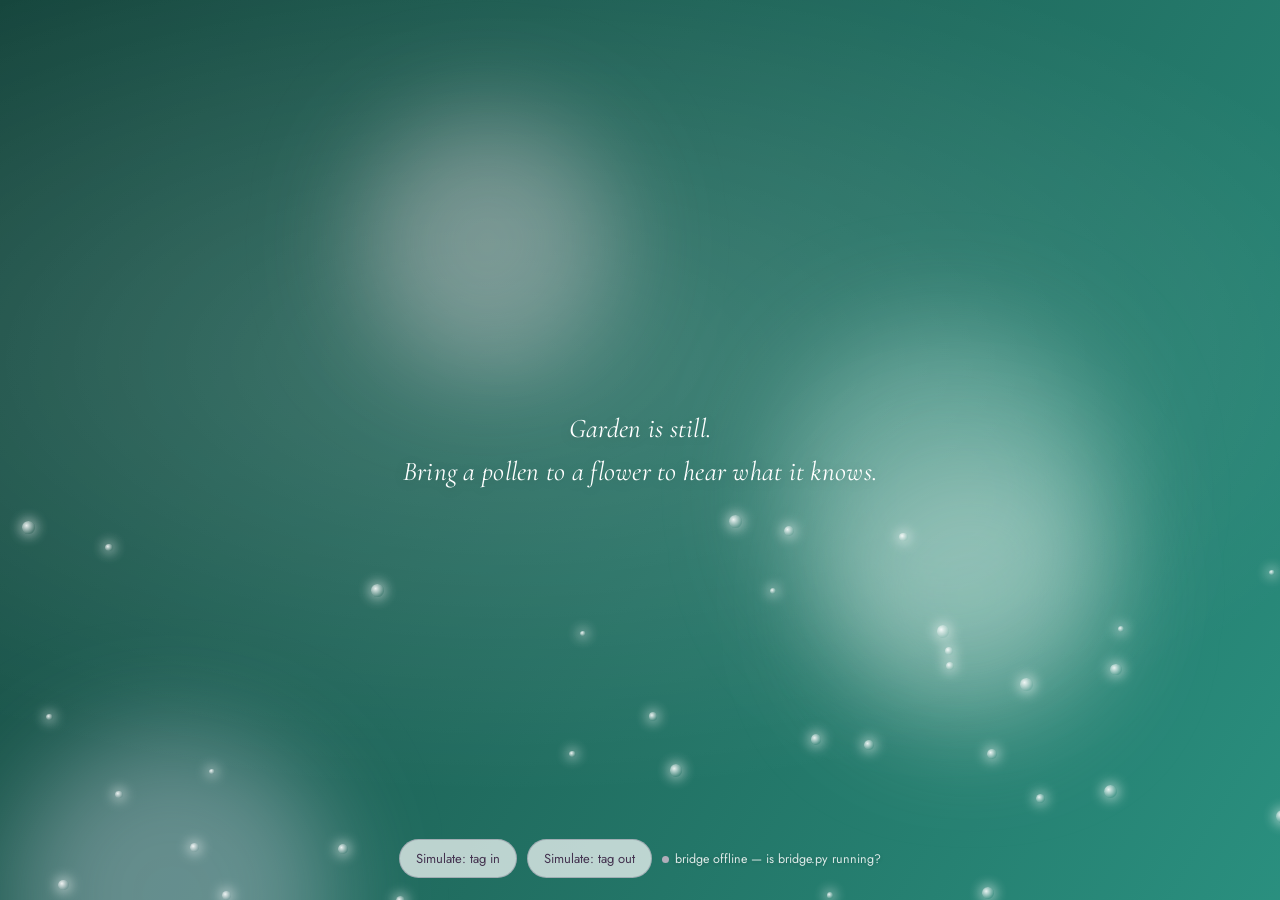
==== dashboard/index.html @ 885a7dc6 "Initial Red Flower prototype: Flipper app, orb firmware, dashboard - Flipper app watches for the orb" ====
<!DOCTYPE html>
<html lang="en">
<head>
<meta charset="UTF-8">
<meta name="viewport" content="width=device-width, initial-scale=1">
<title>The Red Flower</title>
<link rel="preconnect" href="https://fonts.googleapis.com">
<link href="https://fonts.googleapis.com/css2?family=Cormorant+Garamond:ital,wght@0,400;0,500;0,600;1,500&family=Jost:wght@300;400;500&display=swap" rel="stylesheet">
<style>
  :root{
    --teal: #2E9E8C;
    --teal-deep: #16463D;
    --mint: #BFEAD9;
    --leaf: #7FC9A8;
    --sage: #CFEADA;
    --moss: #3E8C6E;
    --silver: #E9EEF3;
    --ink: #FFFFFF;
    --ink-soft: #EAF4F0;
    --card-ink: #43324F;
    --card-ink-soft: #6B5A78;
    --gold-silver: #E7D9F5;
    --flood-deep: #C4525A;
    --flood-mid: #E9A6A6;
    --flood-light: #F6D6D6;
    --flood-blush: #FBE6E2;
    --card-bg: rgba(255,255,255,0.5);
    --card-border: rgba(255,255,255,0.7);
  }
  *{ box-sizing: border-box; }
  html, body{
    height: 100%;
    margin: 0;
    font-family: 'Jost', sans-serif;
    color: var(--ink);
    overflow: hidden;
  }
  body{
    background: linear-gradient(120deg,
      var(--teal-deep) 0%,
      var(--teal) 30%,
      var(--moss) 50%,
      var(--teal) 70%,
      var(--teal-deep) 100%);
    background-size: 400% 400%;
    animation: flow 26s ease-in-out infinite;
  }
  @keyframes flow{
    0%   { background-position: 0% 30%; }
    50%  { background-position: 100% 70%; }
    100% { background-position: 0% 30%; }
  }

  /* ---------- flood: the color that arrives with a signal ----------
     A second, identically-animated gradient in the flood palette sits
     above the base garden. Instead of wiping in with a hard edge, it
     cross-fades in slowly and stays translucent, so green settles into
     pink gradually and naturally rather than switching abruptly. It
     fades back out the same slow way when the signal ends.
  ------------------------------------------------------------------- */
  .flood-bg{
    position: fixed; inset: 0;
    z-index: 0;
    pointer-events: none;
    background: linear-gradient(120deg,
      var(--flood-deep) 0%,
      var(--flood-deep) 20%,
      var(--flood-mid) 40%,
      var(--flood-blush) 50%,
      var(--flood-mid) 60%,
      var(--flood-deep) 80%,
      var(--flood-deep) 100%);
    background-size: 400% 400%;
    animation: flow 26s ease-in-out infinite;
    opacity: 0;
    transition: opacity 5000ms ease-in-out;
  }
  body.signal-active .flood-bg{
    opacity: 0.82;
  }
  /* soft moving light washes, like wind or water passing through */
  .veil{
    position: fixed; inset: 0;
    z-index: 0;
    pointer-events: none;
    background:
      radial-gradient(60% 40% at 20% 20%, rgba(255,255,255,0.16), transparent 60%),
      radial-gradient(50% 35% at 80% 75%, rgba(255,255,255,0.14), transparent 60%);
    background-size: 200% 200%;
    animation: veilMove 18s ease-in-out infinite;
    mix-blend-mode: screen;
  }
  @keyframes veilMove{
    0%   { background-position: 0% 0%, 100% 100%; }
    50%  { background-position: 60% 40%, 40% 60%; }
    100% { background-position: 0% 0%, 100% 100%; }
  }

  /* ---------- ambient garden background ---------- */
  .garden{
    position: fixed; inset: 0;
    z-index: 0;
  }
  .mote{
    position: absolute;
    border-radius: 50%;
    background: radial-gradient(circle at 35% 35%, #ffffff, rgba(255,255,255,0.2) 70%);
    box-shadow: 0 0 12px 3px rgba(255,255,255,0.55);
    opacity: 0.9;
    animation: drift linear infinite;
  }
  .bloom{
    position: absolute;
    border-radius: 50%;
    filter: blur(50px);
    opacity: 0.35;
    mix-blend-mode: overlay;
    animation: sway ease-in-out infinite;
  }
  @keyframes drift{
    0%   { transform: translateY(0) translateX(0); }
    50%  { transform: translateY(-40vh) translateX(3vw); }
    100% { transform: translateY(-100vh) translateX(-2vw); opacity: 0; }
  }
  @keyframes sway{
    0%, 100% { transform: translate(0,0) scale(1); }
    50%      { transform: translate(2vw, -2vh) scale(1.08); }
  }

  /* ---------- idle stage ---------- */
  .stage{
    position: relative;
    z-index: 1;
    height: 100vh;
    display: flex;
    flex-direction: column;
    align-items: center;
    justify-content: center;
    text-align: center;
    padding: 24px;
  }
  /* The outer element handles the slow dissolve (opacity + soft blur);
     the inner one handles the gentle "breathing". They are separate because
     an animation on the same element would override the opacity fade and
     make the text vanish instantly instead of dissolving. */
  .idle-mark{
    max-width: 480px;
    opacity: 1;
    filter: blur(0);
    visibility: visible;
    /* fade IN: slow and soft */
    transition: opacity 3800ms ease-in-out,
                filter 3800ms ease-in-out,
                visibility 0s linear 0s;
  }
  .idle-mark.hidden{
    opacity: 0;
    filter: blur(8px);
    visibility: hidden;
    /* fade OUT: slowly dissolve into the background, then hide at the end */
    transition: opacity 3800ms ease-in-out,
                filter 3800ms ease-in-out,
                visibility 0s linear 3800ms;
  }
  .idle-inner{
    display: block;
    font-family: 'Cormorant Garamond', serif;
    font-style: italic;
    font-size: clamp(20px, 2.6vw, 27px);
    line-height: 1.6;
    color: var(--ink);
    letter-spacing: 0.01em;
    text-shadow: 0 2px 14px rgba(0,0,0,0.18);
    animation: breathe 6s ease-in-out infinite;
  }
  @keyframes breathe{
    0%, 100% { opacity: 0.65; transform: translateY(0); }
    50%      { opacity: 1; transform: translateY(-4px); }
  }

  /* ---------- quote card ---------- */
  .card{
    position: relative;
    z-index: 2;
    max-width: 560px;
    padding: 46px 44px;
    border-radius: 4px;
    background: var(--card-bg);
    backdrop-filter: blur(14px);
    border: 1px solid var(--card-border);
    box-shadow: 0 30px 60px rgba(110, 94, 130, 0.18);
    display: none;
    text-align: center;
    transition: background 2600ms ease, border-color 2600ms ease, box-shadow 2600ms ease;
  }
  body.signal-active .card{
    --card-bg: rgba(255, 240, 236, 0.6);
    --card-border: rgba(255, 214, 205, 0.85);
    box-shadow: 0 30px 60px rgba(196, 82, 90, 0.2);
  }
  .card.show{
    display: block;
    animation: rise 2200ms cubic-bezier(.2,.9,.25,1) forwards;
  }
  @keyframes rise{
    from { opacity: 0; transform: translateY(30px) scale(0.96); }
    to   { opacity: 1; transform: translateY(0) scale(1); }
  }
  .card.leaving{
    animation: fall 1400ms ease-in forwards !important;
  }
  @keyframes fall{
    to { opacity: 0; transform: translateY(18px) scale(0.97); }
  }
  .glyph{
    font-size: 34px;
    margin-bottom: 6px;
  }
  .choice-line{
    font-family: 'Cormorant Garamond', serif;
    font-size: clamp(24px, 3.4vw, 32px);
    font-weight: 500;
    color: var(--card-ink);
    margin: 0 0 20px;
    display: inline-block;
    animation: textDrift 6s ease-in-out 400ms infinite;
  }
  .quote-line{
    font-family: 'Cormorant Garamond', serif;
    font-style: italic;
    font-size: clamp(26px, 4vw, 34px);
    line-height: 1.5;
    color: var(--card-ink);
    margin: 0 0 22px;
    display: inline-block;
    animation: textDrift 7s ease-in-out 700ms infinite;
  }
  .trait-line{
    font-size: 15px;
    line-height: 1.6;
    color: var(--card-ink-soft);
    max-width: 420px;
    margin: 0 auto;
    display: inline-block;
    animation: textDrift 8s ease-in-out 1000ms infinite;
  }
  @keyframes textDrift{
    0%, 100% { transform: translateY(0) rotate(-0.8deg); }
    50%      { transform: translateY(-7px) rotate(0.9deg); }
  }

  /* ---------- control dock ---------- */
  .dock{
    position: fixed;
    bottom: 22px; left: 50%;
    transform: translateX(-50%);
    z-index: 3;
    display: flex;
    gap: 10px;
    align-items: center;
    font-size: 12.5px;
  }
  .dock button{
    font-family: 'Jost', sans-serif;
    font-size: 13px;
    padding: 9px 16px;
    border-radius: 999px;
    border: 1px solid rgba(74,59,92,0.25);
    background: rgba(255,255,255,0.7);
    color: var(--card-ink);
    cursor: pointer;
    transition: background 150ms ease;
  }
  .dock button:hover{ background: rgba(255,255,255,0.92); }
  .status{
    color: var(--ink);
    opacity: 0.85;
    text-shadow: 0 1px 4px rgba(0,0,0,0.25);
  }
  .status.connected::before{
    content: '';
    display: inline-block;
    width: 7px; height: 7px;
    border-radius: 50%;
    background: #8fbf9f;
    margin-right: 6px;
    vertical-align: middle;
  }
  body.clean .dock{ display: none; }
  body.clean{ cursor: none; }
  .status.off::before{
    content: '';
    display: inline-block;
    width: 7px; height: 7px;
    border-radius: 50%;
    background: #cbb9c9;
    margin-right: 6px;
    vertical-align: middle;
  }
</style>
</head>
<body>

<div class="flood-bg" id="floodBg"></div>
<div class="garden" id="garden"></div>
<div class="veil"></div>

<div class="stage">
  <div class="idle-mark" id="idleMark">
    <span class="idle-inner">Garden is still.<br>Bring a pollen to a flower to hear what it knows.</span>
  </div>

  <div class="card" id="card">
    <div class="glyph">🌺</div>
    <p class="choice-line">You chose the red flower.</p>
    <p class="quote-line" id="quoteText"></p>
    <p class="trait-line" id="traitText"></p>
  </div>
</div>

<div class="dock">
  <button id="simInBtn">Simulate: tag in</button>
  <button id="simOutBtn">Simulate: tag out</button>
  <span class="status off" id="statusText">looking for the bridge…</span>
</div>

<script>
/* ---------------- ambient background ---------------- */
const garden = document.getElementById('garden');
const bloomColors = ['#F6DCE4', '#EAE1F5', '#DCEAE3', '#BFE8DD'];
for (let i = 0; i < 4; i++) {
  const b = document.createElement('div');
  b.className = 'bloom';
  const size = 220 + Math.random() * 180;
  b.style.width = size + 'px';
  b.style.height = size + 'px';
  b.style.left = (Math.random() * 90) + 'vw';
  b.style.top = (Math.random() * 90) + 'vh';
  b.style.background = bloomColors[i % bloomColors.length];
  b.style.animationDuration = (10 + Math.random() * 8) + 's';
  garden.appendChild(b);
}
for (let i = 0; i < 34; i++) {
  const m = document.createElement('div');
  m.className = 'mote';
  const size = 5 + Math.random() * 8;
  m.style.width = size + 'px';
  m.style.height = size + 'px';
  m.style.left = (Math.random() * 100) + 'vw';
  m.style.top = (55 + Math.random() * 45) + 'vh';
  m.style.animationDuration = (7 + Math.random() * 9) + 's';
  m.style.animationDelay = (Math.random() * 8) + 's';
  garden.appendChild(m);
}

/* ---------------- readings ---------------- */
const readings = [
  { quote: "The red flower does not ask permission to bloom.", trait: "You lead with instinct before analysis — decisive, warm, and a little impatient with hesitation." },
  { quote: "Red remembers the fire it grew from.", trait: "You carry old lessons quietly and let them steady you rather than slow you down." },
  { quote: "It opens fully or not at all.", trait: "You give things everything or you don't give them your attention — there's no polite middle for you." },
  { quote: "Red is the color of a held door and a raised voice.", trait: "You protect the people around you loudly, and you're not embarrassed about it." },
  { quote: "The petal is soft; the choice to wear it is not.", trait: "You look approachable, but the decisions underneath are firmer than people expect." },
  { quote: "It grows toward the light without checking who's watching.", trait: "You're motivated by your own compass, not applause — even when applause would be nice." },
  { quote: "Red flowers close at dusk and trust the morning.", trait: "You know how to rest without treating it as failure. Recovery is part of your plan, not a break from it." },
  { quote: "It is the loudest color and the easiest to overlook up close.", trait: "You make a strong first impression but reveal your depth slowly, on your own terms." },
  { quote: "A red flower in a quiet garden is still a red flower.", trait: "You don't dilute yourself to match the room. Consistency matters more to you than blending in." },
  { quote: "It bruises easily and blooms again anyway.", trait: "You feel things hard, recover fast, and rarely let one bad season convince you the garden is dead." },
  { quote: "Red doesn't negotiate with beige.", trait: "You have strong preferences and you're honest about them, even when it would be easier to shrug." },
  { quote: "The flower doesn't compete with the others — it simply refuses to be missed.", trait: "You're not driven by rivalry. You're driven by wanting to be fully seen." },
  { quote: "It was chosen because it was the only one that mattered to you.", trait: "When you commit, you commit — you're not the type to keep browsing after deciding." },
  { quote: "Red is warmth held close enough to burn, if you let it.", trait: "You care intensely, and you're learning where the edges of that intensity should sit." },
  { quote: "The garden grew a hundred flowers. You noticed the one that matched your pulse.", trait: "You trust your gut read on people and situations faster than most, and you're usually right." }
];
let lastIndex = -1;
function pickReading(){
  let i = Math.floor(Math.random() * readings.length);
  if (readings.length > 1) { while (i === lastIndex) i = Math.floor(Math.random() * readings.length); }
  lastIndex = i;
  return readings[i];
}

/* ---------------- show / hide logic ---------------- */
const card = document.getElementById('card');
const idleMark = document.getElementById('idleMark');
const quoteText = document.getElementById('quoteText');
const traitText = document.getElementById('traitText');
let visible = false;

/* Keep these in sync with the CSS transition durations above:
   FLOOD_MS matches .flood-bg's opacity transition (the slow green->pink
   color change), CARD_LEAVE_MS matches .card.leaving's fall animation. */
const FLOOD_MS = 5000;
const CARD_LEAVE_MS = 1400;
const IDLE_FADE_MS = 3800; // matches .idle-mark's fade in/out in the CSS
let showTimer = null;
let idleTimer = null;

function showQuote(){
  if (visible) return;
  visible = true;
  clearTimeout(showTimer);
  clearTimeout(idleTimer);

  const r = pickReading();
  quoteText.textContent = r.quote;
  traitText.textContent = r.trait;

  // Start the slow green -> pink color transition right away, and hide
  // the idle line since the garden is no longer "still".
  idleMark.classList.add('hidden');
  document.body.classList.add('signal-active');

  // Only bring the quote card in once the color has fully settled into pink.
  showTimer = setTimeout(() => {
    if (!visible) return; // tag may have been pulled again before this fired
    card.classList.remove('leaving');
    card.classList.add('show');
  }, FLOOD_MS);
}

function hideQuote(){
  if (!visible) return;
  visible = false;
  clearTimeout(showTimer);
  clearTimeout(idleTimer);

  // Let the quote fall away first, and start fading the color back to green.
  card.classList.add('leaving');
  setTimeout(() => {
    card.classList.remove('show', 'leaving');
  }, CARD_LEAVE_MS);
  document.body.classList.remove('signal-active');

  // Only bring "Garden is still..." back once the quote is fully gone AND
  // the color has fully settled back to green, so nothing overlaps mid-transition.
  idleTimer = setTimeout(() => {
    if (visible) return; // tag came back before this fired
    idleMark.classList.remove('hidden');
  }, Math.max(CARD_LEAVE_MS, FLOOD_MS));
}

document.getElementById('simInBtn').addEventListener('click', showQuote);
document.getElementById('simOutBtn').addEventListener('click', hideQuote);

/* ---------------- bridge connection ----------------
   bridge.py listens for the Flipper's Bluetooth broadcast and streams
   {orb: true/false, flipper: true/false} here. Open this page through
   the bridge (http://localhost:8765), not as a file.

   Keys:  Space = manual toggle (Wizard-of-Oz backup)
          H     = hide/show the button dock for presenting
------------------------------------------------------------- */
const statusText = document.getElementById('statusText');
let lastOrb = null;

function setStatus(msg, connected){
  statusText.textContent = msg;
  statusText.classList.toggle('connected', !!connected);
  statusText.classList.toggle('off', !connected);
}

function connectBridge(){
  if (location.protocol === 'file:') {
    setStatus('run bridge.py and open http://localhost:8765', false);
    return;
  }
  const events = new EventSource('/events');
  events.onmessage = (e) => {
    const msg = JSON.parse(e.data);
    setStatus(msg.flipper ? 'listening to the flower' : 'waiting to hear the flower…', msg.flipper);
    // Only act when the orb actually changes, so manual toggles aren't overridden by heartbeats.
    if (msg.orb !== lastOrb) {
      lastOrb = msg.orb;
      msg.orb ? showQuote() : hideQuote();
    }
  };
  events.onerror = () => setStatus('bridge offline — is bridge.py running?', false);
}

document.addEventListener('keydown', (e) => {
  if (e.code === 'Space') {
    e.preventDefault();
    visible ? hideQuote() : showQuote();
  } else if (e.key === 'h' || e.key === 'H') {
    document.body.classList.toggle('clean');
  }
});

connectBridge();
</script>
</body>
</html>
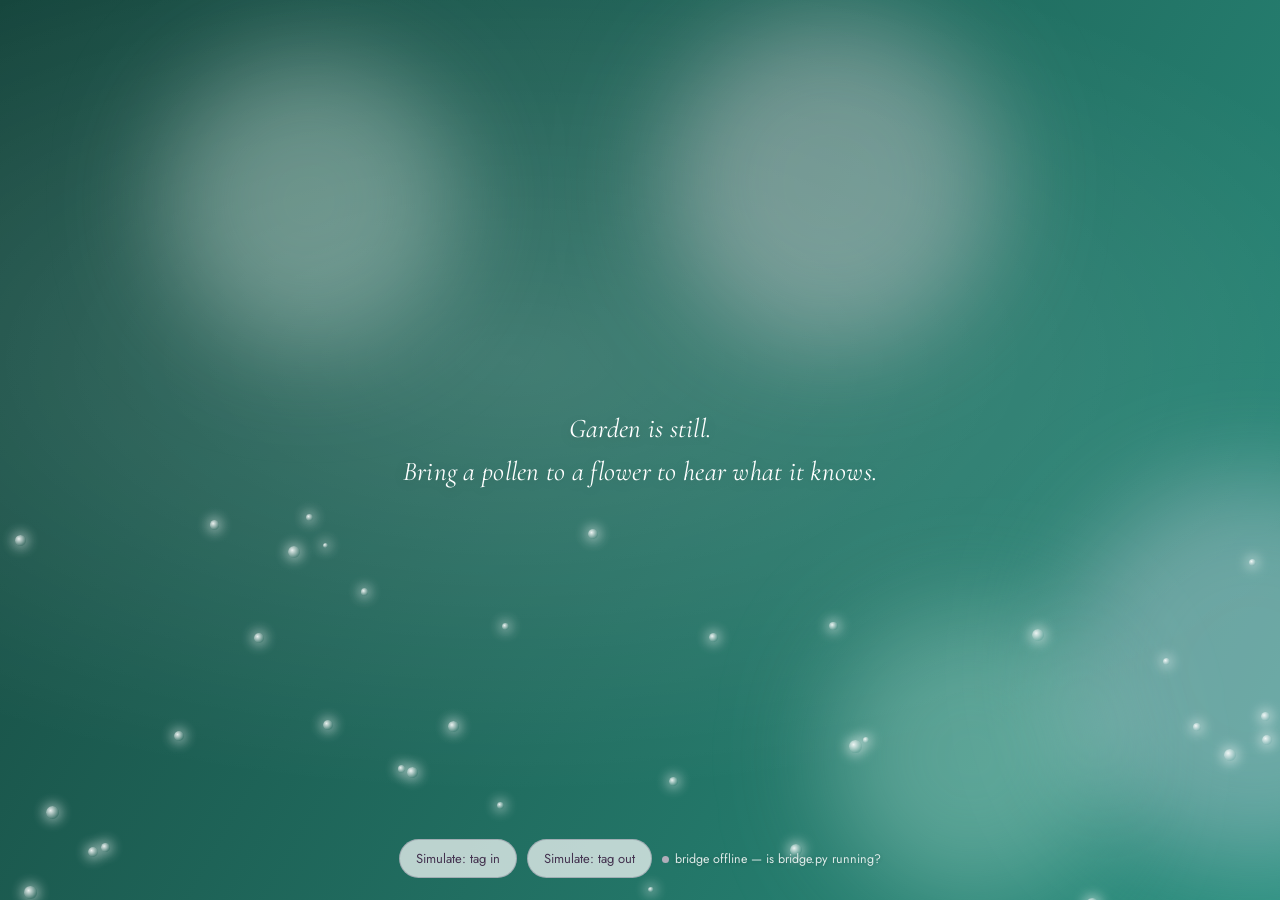
==== commit 0ba67eea: "Rename the project to GlowyMacgOrb Rename the Flipper app (folder, source, app id, name, entry point" ====
--- a/dashboard/index.html
+++ b/dashboard/index.html
@@ -3,7 +3,7 @@
 <head>
 <meta charset="UTF-8">
 <meta name="viewport" content="width=device-width, initial-scale=1">
-<title>The Red Flower</title>
+<title>GlowyMacgOrb</title>
 <link rel="preconnect" href="https://fonts.googleapis.com">
 <link href="https://fonts.googleapis.com/css2?family=Cormorant+Garamond:ital,wght@0,400;0,500;0,600;1,500&family=Jost:wght@300;400;500&display=swap" rel="stylesheet">
 <style>
